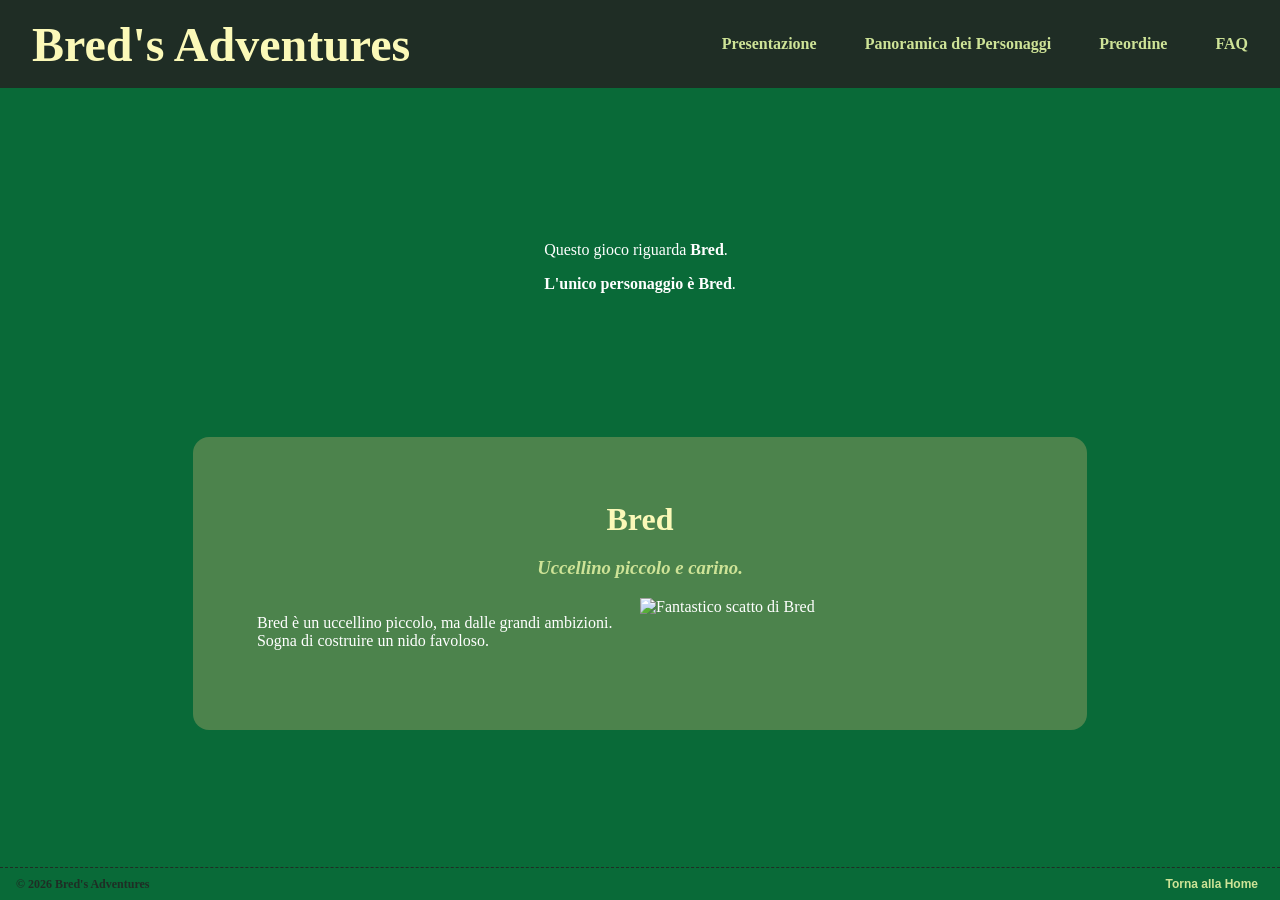
==== characters_overview.html @ 8aa27b26 "create characters overview page" ====
<!DOCTYPE html>
<html lang="it">
<head>
    <meta charset="UTF-8">
    <meta name="viewport" content="width=device-width, initial-scale=1.0">
    <title> Bred's Adventures - Personaggi </title>
    <link rel="stylesheet" href="css/style.css">

</head>
<body>
    <div class="page-container">
        <header>
            <h1> Bred's Adventures </h1>

            <nav>
                <ul class="nav-list" type="none">
                    <li class="list-item"><a href="presentation.html"> Presentazione </a></li>
                    <li><a href="characters_overview.html"> Panoramica dei Personaggi </a></li>
                    <li><a href="preorder.html"> Preordine </a></li>
                    <li><a href="faq.html"> FAQ </a></li>
                </ul>
            </nav>
        </header>

        <main>
            <div>
                <p>
                    Questo gioco riguarda <strong>Bred</strong>. 
                </p>
                <p>
                    <strong>L'unico personaggio è Bred</strong>. 
                </p>
            </div>

            <section class="bubble-section">
                <div class="title-block">
                    <h2> Bred </h2>
                    <h3> Uccellino piccolo e carino. </h3>
                </div>
                
                <div class="split-container">
                    <div class="left-half-container">
                        <p>
                            Bred è un uccellino piccolo, ma dalle grandi ambizioni. 
                            Sogna di costruire un nido favoloso. 
                        </p>
                    </div>
                    
                    <div class="right-half-container">
                        <img source="" alt="Fantastico scatto di Bred">
                    </div>
                </div>
            </section>
        </main>

        <footer>
            <h6> © 2026 Bred's Adventures </h6>
            <button class="footer-button">
                <a class="footer-button-link" href="index.html"> Torna alla Home </a>
            </button>
        </footer>
    </div>
</body>
</html>
---- css/style.css ----
:root {
    /* Palette Cromatica */
    --green: #096a38;
    --green-d: #1f2d25;
    --green-l: #4c834c;
    --yellow1: #cee397;
    --yellow2: #fbf9b8;
    
    /* Font Fallback */
    --font-fallback: "Verdana", "Geneva", "Tahoma", "sans-serif";
}

html {
    scroll-behavior: smooth;
}

body {
    display: flex;
    flex-direction: column;
    align-items: center;
    width: 100%;
    height: 100vh;
    padding: 0px;
    margin: 0px;
    font-family: var(--font-fallback);
    background-color: var(--green);
    color: white;
}

.page-container {
    display: flex;
    flex-direction: column;
    width: 100%;
    min-height: 100vh;
}

header {
    display: flex;
    flex-direction: row;
    align-items: center;
    justify-content: space-between;
    height: 64px;
    padding: 12px 32px 12px 32px;
    background-color: var(--green-d);
}

h1 {
    min-width: fit-content;
    font-size: 48px;
    color: var(--yellow2);
}

nav {
    display: flex;
    flex-direction: row;
    justify-content: center;
}

.nav-list {
    display: flex;
    flex-direction: row;
    justify-content: center;
    align-items: center;
    align-content: space-between;
    gap: 48px;
}

.nav-list li a {
    font-size: 16px;
    text-decoration: none;
    font-weight: bold;
    color: var(--yellow1);
}

.title-block {
    display: flex;
    flex-direction: column;
    align-items: center;
}

main {
    display: flex;
    flex: 1;
    flex-direction: column;
    align-items: center;
    justify-content: center;
    padding: 64px 128px;
    gap: 128px;
}

section {
    display: flex;
    flex-direction: column;
    justify-content: center;
    padding: 64px;
    background-color: var(--green-l);
}

.bubble-section {
    max-width: fit-content;
    max-height: fit-content;
    display: flex;
    flex-direction: column;
    align-items: center;
    justify-content: center;
    padding: 64px;
    border-radius: 16px;
    background-color: var(--green-l);
}

.page-button {
    max-width: fit-content;
    font-size: 20px;
    margin-top: 32px;
    padding: 8px 16px;
    background-color: var(--yellow1);
    color: var(--green-d);
    border: none;
    border-radius: 4px;
    cursor: pointer;
}

.page-button-link {
    text-decoration: none;
    font-weight: bold;
    color: var(--green-d);
}

h2 {
    font-size: 32px;
    color:var(--yellow2);
    margin: 0px;
}

h3 {
    font-style: oblique;
    color: var(--yellow1);
}

footer {
    display: flex;
    align-items: center;
    justify-content: space-between;
    height: 32px;
    padding-inline: 16px;
    border-top: 1px dashed var(--green-d);
    color: var(--green-d);
}

h6 {
    font-size: 12px;
}

.footer-button {
    background-color: #00000000;
    border: none;
    font-size: 12px;
    cursor: pointer;
}

.footer-button-link {
    text-decoration: none;
    font-weight: bold;
    color: var(--yellow1);
}

.split-container {
    display: flex;
}

.left-half-container {
    flex: 1;
}

.right-half-container {
    flex: 1;
}
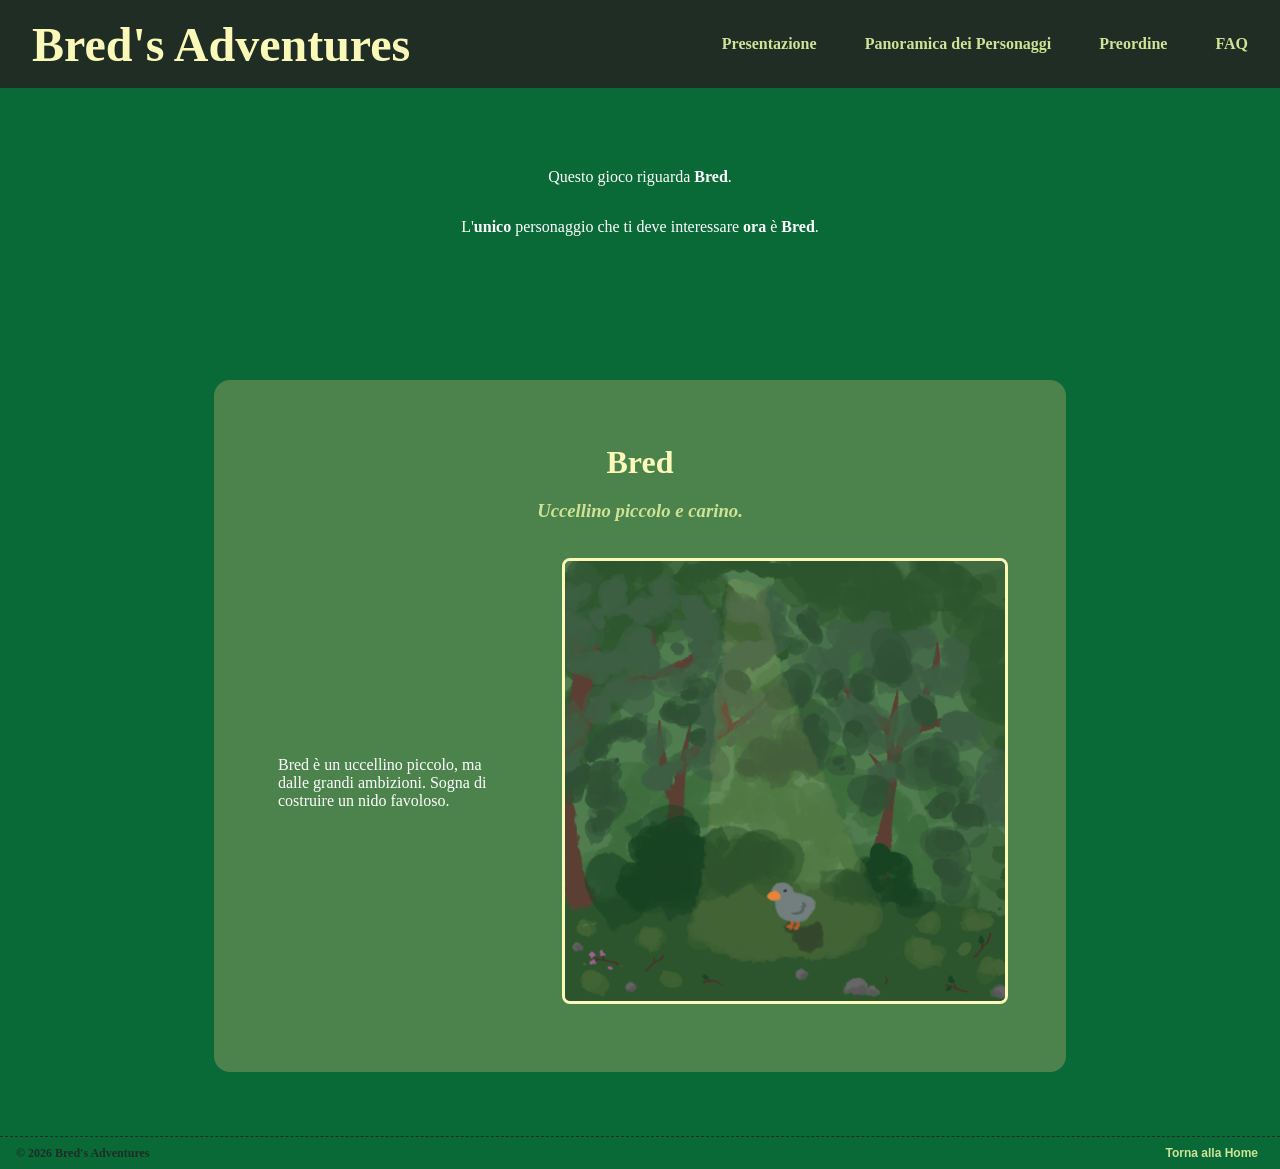
==== commit f91499e0: "add image to characters overview and fix page style" ====
--- a/characters_overview.html
+++ b/characters_overview.html
@@ -10,7 +10,7 @@
 <body>
     <div class="page-container">
         <header>
-            <h1> Bred's Adventures </h1>
+            <a href="index.html"><h1> Bred's Adventures </h1></a>
 
             <nav>
                 <ul class="nav-list" type="none">
@@ -23,12 +23,12 @@
         </header>
 
         <main>
-            <div>
+            <div class="title-block">
                 <p>
                     Questo gioco riguarda <strong>Bred</strong>. 
                 </p>
                 <p>
-                    <strong>L'unico personaggio è Bred</strong>. 
+                    L'<strong>unico</strong> personaggio che ti deve interessare <strong>ora</strong> è <strong>Bred</strong>. 
                 </p>
             </div>
 
@@ -38,6 +38,8 @@
                     <h3> Uccellino piccolo e carino. </h3>
                 </div>
                 
+                <br>
+
                 <div class="split-container">
                     <div class="left-half-container">
                         <p>
@@ -47,7 +49,7 @@
                     </div>
                     
                     <div class="right-half-container">
-                        <img source="" alt="Fantastico scatto di Bred">
+                        <img src="img\characters_overview-bred.png" alt="Fantastico scatto di Bred">
                     </div>
                 </div>
             </section>
--- a/css/style.css
+++ b/css/style.css
@@ -50,6 +50,10 @@
     color: var(--yellow2);
 }
 
+a {
+    text-decoration: none;
+}
+
 nav {
     display: flex;
     flex-direction: row;
@@ -67,9 +71,12 @@
 
 .nav-list li a {
     font-size: 16px;
-    text-decoration: none;
     font-weight: bold;
     color: var(--yellow1);
+}
+
+.nav-list li a:hover {
+    color: var(--green-l);
 }
 
 .title-block {
@@ -111,19 +118,24 @@
 .page-button {
     max-width: fit-content;
     font-size: 20px;
-    margin-top: 32px;
+    margin-top: 16px;
     padding: 8px 16px;
     background-color: var(--yellow1);
     color: var(--green-d);
     border: none;
     border-radius: 4px;
+    font-weight: bold;
+    color: var(--green-d);
     cursor: pointer;
 }
 
 .page-button-link {
-    text-decoration: none;
-    font-weight: bold;
-    color: var(--green-d);
+    font-weight: bold;
+    color: var(--green-d);
+}
+
+.page-button:hover {
+    background-color: var(--yellow2);
 }
 
 h2 {
@@ -135,6 +147,102 @@
 h3 {
     font-style: oblique;
     color: var(--yellow1);
+}
+
+.split-container {
+    display: flex;
+    align-items: center;
+    gap: 64px;
+}
+
+.left-half-container {
+    flex: 1;
+    width: 180px;
+    height: auto;
+    
+}
+
+.right-half-container {
+    flex: 2;
+    width: 480px;
+    
+}
+
+img {
+    max-width: 100%;
+    border-radius: 8px;
+    border: 3px solid var(--yellow2);
+    object-fit: cover;
+}
+
+table {
+    margin-top: 16px;
+    text-align: left;
+    border-collapse: collapse;
+}
+
+thead {
+    background-color: var(--green-d);
+    color: var(--yellow2);
+}
+
+tbody {
+    background-color: var(--green);
+}
+
+th, td {
+    padding: 8px 16px;
+    border-bottom: 1px solid var(--green-d);
+}
+
+form {
+    display: flex;
+    flex-direction: column;
+    align-items: center;
+    background-color: var(--green);
+    padding: 16px 32px;
+    border-radius: 8px;
+    margin-top: 32px;
+}
+
+label {
+    font-weight: bold;
+}
+
+.form-space {
+    display: flex;
+    flex-direction: column;
+    gap: 4px;
+    margin: 8px;
+}
+
+.form-checkbox {
+    min-width: fit-content;
+    margin-top: 8px;
+}
+
+.accordion {
+    width: 100%;
+    display: flex;
+    flex-direction: column;
+    justify-content: center;
+    padding: 64px;
+    border-radius: 16px;
+    background-color: var(--green-l);
+}
+
+details {
+    background-color: var(--green);
+    color: var(--yellow2);
+    font-weight: bold;
+    padding: 8px 16px;
+    margin-bottom: 16px;
+    border-radius: 8px;
+}
+
+details p {
+    color: white;
+    font-weight: lighter;
 }
 
 footer {
@@ -159,19 +267,10 @@
 }
 
 .footer-button-link {
-    text-decoration: none;
     font-weight: bold;
     color: var(--yellow1);
 }
 
-.split-container {
-    display: flex;
-}
-
-.left-half-container {
-    flex: 1;
-}
-
-.right-half-container {
-    flex: 1;
+.footer-button-link:hover {
+    color: var(--yellow2);
 }
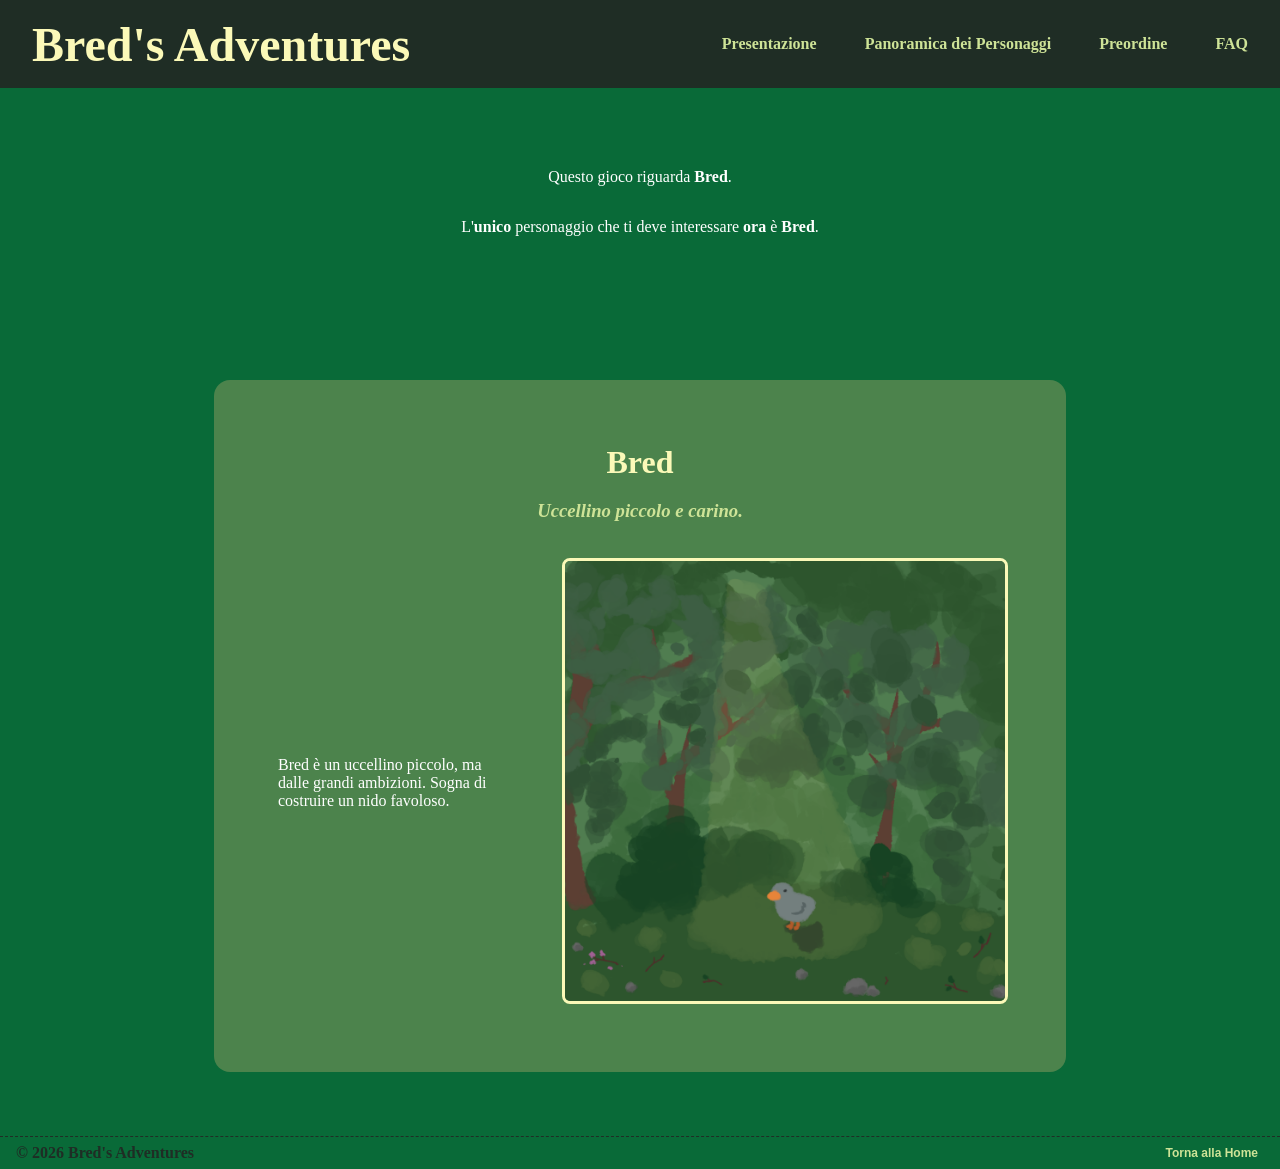
==== commit af4b523c: "fix heading hierarchy" ====
--- a/characters_overview.html
+++ b/characters_overview.html
@@ -56,7 +56,7 @@
         </main>
 
         <footer>
-            <h6> © 2026 Bred's Adventures </h6>
+            <h4> © 2026 Bred's Adventures </h4>
             <button class="footer-button">
                 <a class="footer-button-link" href="index.html"> Torna alla Home </a>
             </button>
--- a/css/style.css
+++ b/css/style.css
@@ -165,7 +165,7 @@
 .right-half-container {
     flex: 2;
     width: 480px;
-    
+
 }
 
 img {
@@ -273,4 +273,26 @@
 
 .footer-button-link:hover {
     color: var(--yellow2);
+}
+
+@media screen and (max-width: 768px) {
+    header {
+        flex-direction: column;
+        justify-content: center;
+        height: 64px;
+        padding: 8px;
+    }
+
+    h1 {
+        font-size: 32px;
+        margin-bottom: 0px;
+    }
+
+    .nav-list {
+        gap: 16px;
+    }
+
+    .nav-list li a {
+        font-size: 12px;
+    }
 }
